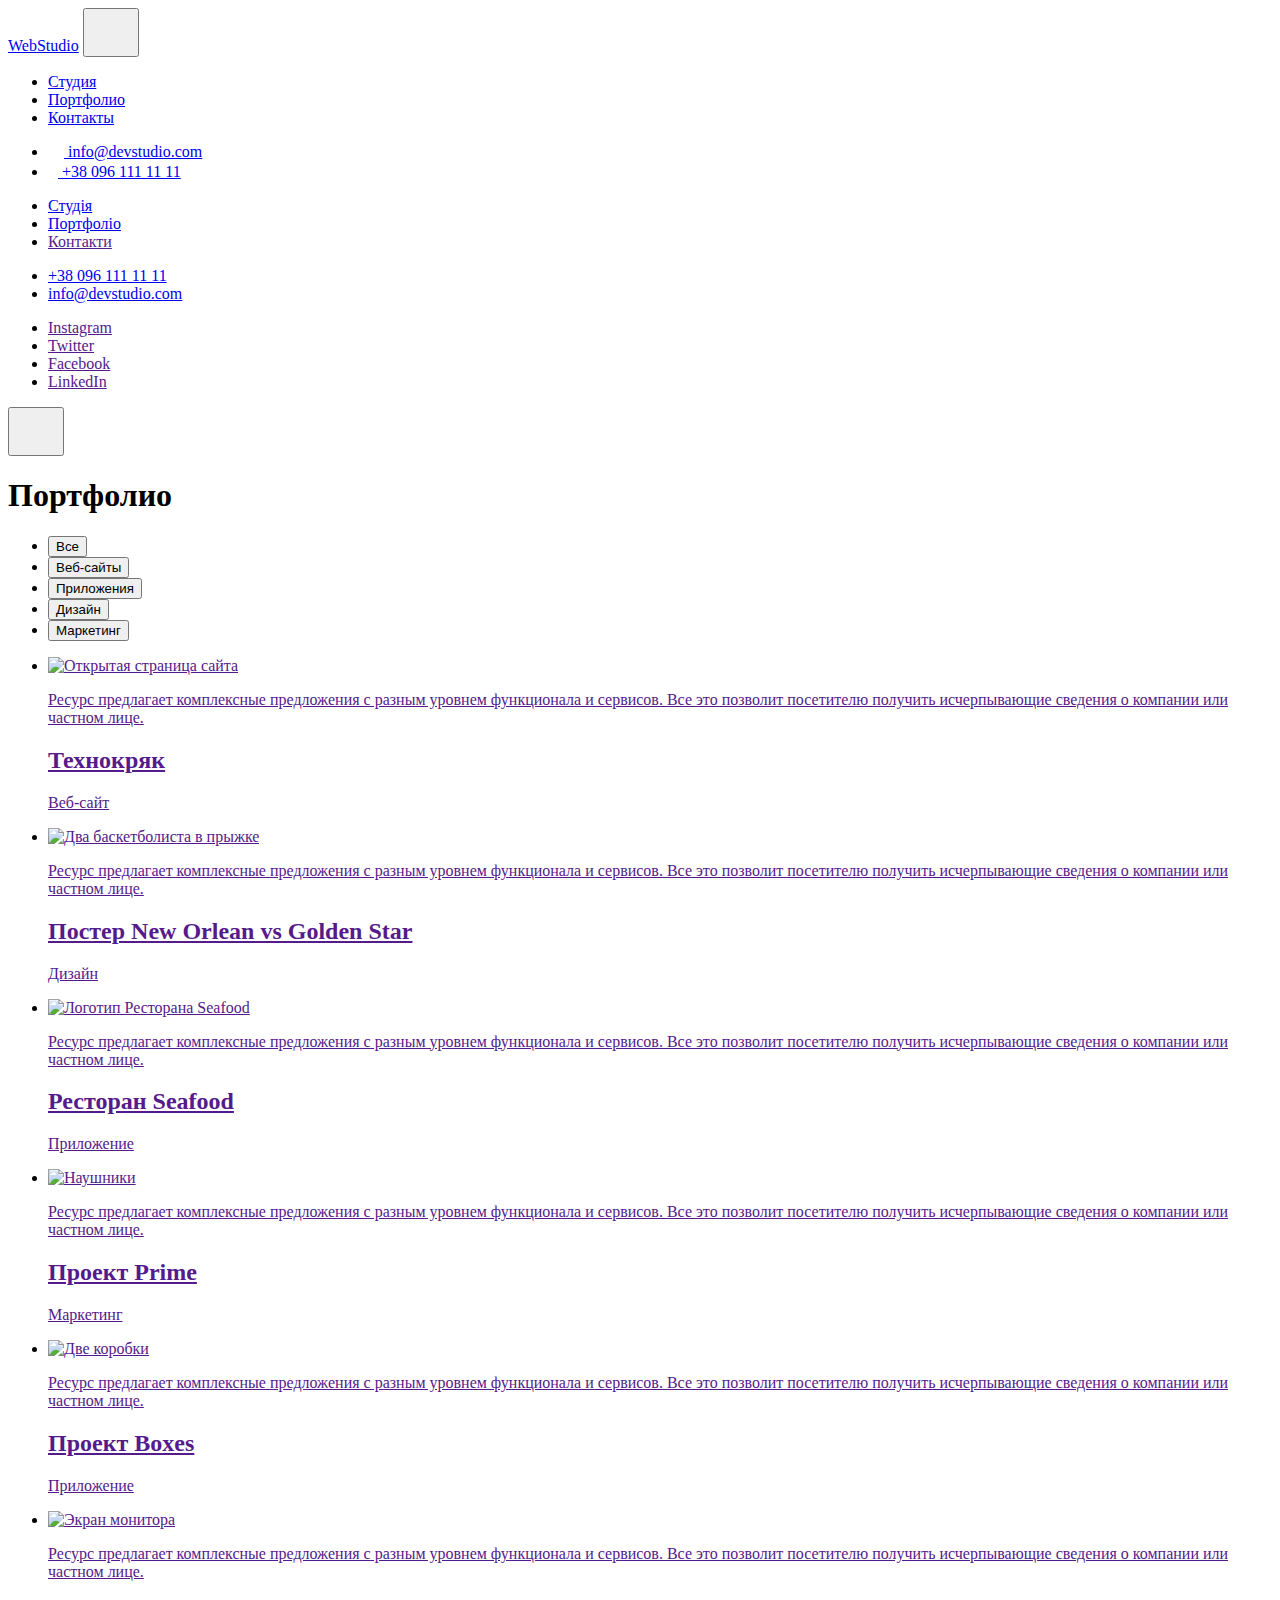
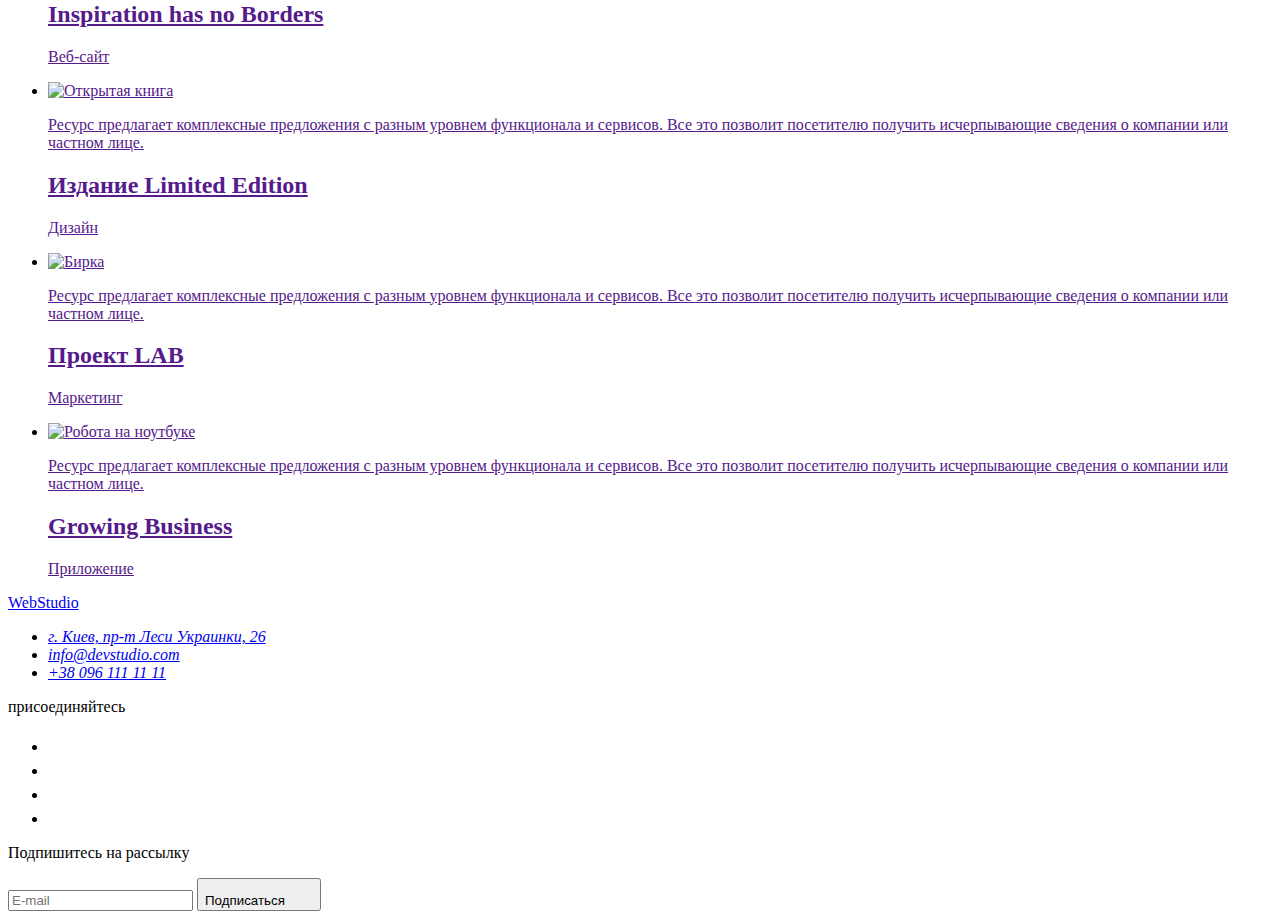
==== portfolio.html @ 3830f643 "31,07" ====
<!DOCTYPE html>
<html lang="ru">
  <head>
    <meta charset="UTF-8" />
    <meta http-equiv="X-UA-Compatible" content="IE=edge" />
    <meta name="viewport" content="width=device-width, initial-scale=1.0" />
    <title>Портфолио</title>
    <link rel="preconnect" href="https://fonts.googleapis.com" />
    <link rel="preconnect" href="https://fonts.gstatic.com" crossorigin />
    <link
      href="https://fonts.googleapis.com/css2?family=Raleway:wght@700&family=Roboto:wght@400;500;700;900&display=swap"
      rel="stylesheet"
    />
    <link
      rel="stylesheet"
      href="https://cdnjs.cloudflare.com/ajax/libs/modern-normalize/1.1.0/modern-normalize.min.css"
      integrity="sha512-wpPYUAdjBVSE4KJnH1VR1HeZfpl1ub8YT/NKx4PuQ5NmX2tKuGu6U/JRp5y+Y8XG2tV+wKQpNHVUX03MfMFn9Q=="
      crossorigin="anonymous"
      referrerpolicy="no-referrer"
    />
    <link rel="stylesheet" href="./css/styles.css" />
    <link rel="stylesheet" href="./css/main.min.css" />
  </head>
  <body>
    <header class="header">
      <div class="container header__container">
        <a class="logo" href="./index.html"
          >Web<span class="logo__dark">Studio</span></a
        >

        <button
          class="menu-toggle js-open-menu"
          aria-expanded="false"
          aria-controls="mobile-menu"
        >
          <svg class="menu__header" width="40" height="40">
            <use href="./images/sprite.svg#menu_header"></use>
          </svg>
        </button>
        <nav class="nav menu">
          <ul class="nav__list">
            <li class="nav__item">
              <a href="./index.html" class="nav__link">Студия</a>
            </li>
            <li class="nav__item">
              <a href="./portfolio.html" class="nav__link nav__link--current"
                >Портфолио</a
              >
            </li>
            <li class="nav__item">
              <a href="#" class="nav__link">Контакты</a>
            </li>
          </ul>
        </nav>

        <ul class="contacts">
          <li class="contacts__item">
            <a href="mailto:info@devstudio.com" class="contacts__link">
              <svg class="contacts__icon" width="16" height="12">
                <use href="./images/sprite.svg#envelope"></use>
              </svg>
              info@devstudio.com</a
            >
          </li>
          <li class="contacts__item">
            <a href="tel:380961111111" class="contacts__link">
              <svg class="contacts__icon" width="10" height="16">
                <use href="./images/sprite.svg#smartphone"></use>
              </svg>
              +38 096 111 11 11</a
            >
          </li>
        </ul>
      </div>
      <div class="menu-container js-menu-container" id="mobile-menu">
        <ul class="mobile-menu">
          <li class="mobile-menu__item">
            <a href="./index.html" class="mobile-menu__link">Студія</a>
          </li>
          <li class="mobile-menu__item">
            <a
              href="./portfolio.html"
              class="mobile-menu__link mobile-menu__link--current"
              >Портфоліо</a
            >
          </li>
          <li class="mobile-menu__item">
            <a href="" class="mobile-menu__link">Контакти</a>
          </li>
        </ul>

        <ul class="menu-contact">
          <li class="menu-contact__item">
            <a href="tel:+380961111111" class="menu-contact__tel">
              +38 096 111 11 11</a
            >
          </li>
          <li class="menu-contact__item" lang="en">
            <a href="mailto:info@devstudio.com" class="menu-contact__mail">
              info@devstudio.com</a
            >
          </li>
        </ul>
        <ul class="menu-social">
          <li class="menu-social__item">
            <a href="" class="menu-social__link">Instagram</a>
          </li>
          <li class="menu-social__item">
            <a href="" class="menu-social__link">Twitter</a>
          </li>

          <li class="menu-social__item">
            <a href="" class="menu-social__link">Facebook</a>
          </li>

          <li class="menu-social__item">
            <a href="" class="menu-social__link">LinkedIn</a>
          </li>
        </ul>
        <button class="menu-toggle js-close-menu">
          <svg class="close_header" width="40" height="40">
            <use href="./images/sprite.svg#close_header"></use>
          </svg>
        </button>
      </div>
    </header>

    <main>
      <section class="section">
        <div class="container">
          <h1 class="visually-hidden">Портфолио</h1>
          <ul class="filter list">
            <li class="filter__item">
              <button class="btn btn--all" type="button">Все</button>
            </li>
            <li class="filter__item">
              <button class="btn btn--filter" type="button">Веб-сайты</button>
            </li>
            <li class="filter__item">
              <button class="btn btn--filter" type="button">Приложения</button>
            </li>
            <li class="filter__item">
              <button class="btn btn--filter" type="button">Дизайн</button>
            </li>
            <li class="filter__item">
              <button class="btn btn--filter" type="button">Маркетинг</button>
            </li>
          </ul>

          <ul class="project list">
            <li class="project__item">
              <a class="project__link" href="">
                <div class="overlay">
                  <picture>
                    <source
                      media="(min-width: 1200px)"
                      srcset="
                        ./images/project/project1_ld.jpg    1x,
                        ./images/project/project1_ld@2x.jpg 2x
                      "
                      type="image/jpg"
                    />

                    <source
                      media="(min-width: 768px)"
                      srcset="
                        ./images/project/project1_md.jpg    1x,
                        ./images/project/project1_md@2x.jpg 2x
                      "
                      type="image/jpg"
                    />

                    <source
                      media="(max-width: 767px)"
                      srcset="
                        ./images/project/project1_sm.jpg    1x,
                        ./images/project/project1_sm@2x.jpg 2x
                      "
                      type="image/jpg"
                    />

                    <img
                      class="project__img"
                      src="./images/project/project1_sm.jpg"
                      alt="Открытая страница сайта"
                      width="450"
                      height="294"
                      loading="lazy"
                    />
                  </picture>

                  <p class="overlay__content">
                    Ресурс предлагает комплексные предложения с разным уровнем
                    функционала и сервисов. Все это позволит посетителю получить
                    исчерпывающие сведения о компании или частном лице.
                  </p>
                </div>
                <div class="project-blok">
                  <h2 class="project__title">Технокряк</h2>
                  <p class="project__text">Веб-сайт</p>
                </div>
              </a>
            </li>
            <li class="project__item">
              <a class="project__link link" href="">
                <div class="overlay">
                  <picture>
                    <source
                      media="(min-width: 1200px)"
                      srcset="
                        ./images/project/project2_ld.jpg    1x,
                        ./images/project/project2_ld@2x.jpg 2x
                      "
                      type="image/jpg"
                    />

                    <source
                      media="(min-width: 768px)"
                      srcset="
                        ./images/project/project2_md.jpg    1x,
                        ./images/project/project2_md@2x.jpg 2x
                      "
                      type="image/jpg"
                    />

                    <source
                      media="(max-width: 767px)"
                      srcset="
                        ./images/project/project2_sm.jpg    1x,
                        ./images/project/project2_sm@2x.jpg 2x
                      "
                      type="image/jpg"
                    />

                    <img
                      class="project__img"
                      src="./images/project/project2_sm.jpg"
                      alt="Два баскетболиста в прыжке"
                      width="450"
                      height="294"
                      loading="lazy"
                    />
                  </picture>

                  <p class="overlay__content">
                    Ресурс предлагает комплексные предложения с разным уровнем
                    функционала и сервисов. Все это позволит посетителю получить
                    исчерпывающие сведения о компании или частном лице.
                  </p>
                </div>
                <div class="project-blok">
                  <h2 class="project__title">
                    Постер New Orlean vs Golden Star
                  </h2>
                  <p class="project__text">Дизайн</p>
                </div>
              </a>
            </li>

            <li class="project__item">
              <a class="project__link link" href="">
                <div class="overlay">
                  <picture>
                    <source
                      media="(min-width: 1200px)"
                      srcset="
                        ./images/project/project3_ld.jpg    1x,
                        ./images/project/project3_ld@2x.jpg 2x
                      "
                      type="image/jpg"
                    />

                    <source
                      media="(min-width: 768px)"
                      srcset="
                        ./images/project/project3_md.jpg    1x,
                        ./images/project/project3_md@2x.jpg 2x
                      "
                      type="image/jpg"
                    />

                    <source
                      media="(max-width: 767px)"
                      srcset="
                        ./images/project/project3_sm.jpg    1x,
                        ./images/project/project3_sm@2x.jpg 2x
                      "
                      type="image/jpg"
                    />

                    <img
                      class="project__img"
                      src="./images/project/project3_sm.jpg"
                      alt="Логотип Ресторана Seafood"
                      width="450"
                      height="294"
                      loading="lazy"
                    />
                  </picture>

                  <p class="overlay__content">
                    Ресурс предлагает комплексные предложения с разным уровнем
                    функционала и сервисов. Все это позволит посетителю получить
                    исчерпывающие сведения о компании или частном лице.
                  </p>
                </div>

                <div class="project-blok">
                  <h2 class="project__title">Ресторан Seafood</h2>
                  <p class="project__text">Приложение</p>
                </div>
              </a>
            </li>
            <li class="project__item">
              <a class="project__link link" href="">
                <div class="overlay">
                  <picture>
                    <source
                      media="(min-width: 1200px)"
                      srcset="
                        ./images/project/project4_ld.jpg    1x,
                        ./images/project/project4_ld@2x.jpg 2x
                      "
                      type="image/jpg"
                    />

                    <source
                      media="(min-width: 768px)"
                      srcset="
                        ./images/project/project4_md.jpg    1x,
                        ./images/project/project4_md@2x.jpg 2x
                      "
                      type="image/jpg"
                    />

                    <source
                      media="(max-width: 767px)"
                      srcset="
                        ./images/project/project4_sm.jpg    1x,
                        ./images/project/project4_sm@2x.jpg 2x
                      "
                      type="image/jpg"
                    />

                    <img
                      class="project__img"
                      src="./images/project/project4_sm.jpg"
                      alt="Наушники"
                      width="450"
                      height="294"
                      loading="lazy"
                    />
                  </picture>

                  <p class="overlay__content">
                    Ресурс предлагает комплексные предложения с разным уровнем
                    функционала и сервисов. Все это позволит посетителю получить
                    исчерпывающие сведения о компании или частном лице.
                  </p>
                </div>

                <div class="project-blok">
                  <h2 class="project__title">Проект Prime</h2>
                  <p class="project__text">Маркетинг</p>
                </div>
              </a>
            </li>
            <li class="project__item">
              <a class="project__link link" href="">
                <div class="overlay">
                  <picture>
                    <source
                      media="(min-width: 1200px)"
                      srcset="
                        ./images/project/project5_ld.jpg    1x,
                        ./images/project/project5_ld@2x.jpg 2x
                      "
                      type="image/jpg"
                    />

                    <source
                      media="(min-width: 768px)"
                      srcset="
                        ./images/project/project5_md.jpg    1x,
                        ./images/project/project5_md@2x.jpg 2x
                      "
                      type="image/jpg"
                    />

                    <source
                      media="(max-width: 767px)"
                      srcset="
                        ./images/project/project5_sm.jpg    1x,
                        ./images/project/project5_sm@2x.jpg 2x
                      "
                      type="image/jpg"
                    />

                    <img
                      class="project__img"
                      src="./images/project/project5_sm.jpg"
                      alt="Две коробки"
                      width="450"
                      height="294"
                      loading="lazy"
                    />
                  </picture>

                  <p class="overlay__content">
                    Ресурс предлагает комплексные предложения с разным уровнем
                    функционала и сервисов. Все это позволит посетителю получить
                    исчерпывающие сведения о компании или частном лице.
                  </p>
                </div>

                <div class="project-blok">
                  <h2 class="project__title">Проект Boxes</h2>
                  <p class="project__text">Приложение</p>
                </div>
              </a>
            </li>
            <li class="project__item">
              <a class="project__link link" href="">
                <div class="overlay">
                  <picture>
                    <source
                      media="(min-width: 1200px)"
                      srcset="
                        ./images/project/project6_ld.jpg    1x,
                        ./images/project/project6_ld@2x.jpg 2x
                      "
                      type="image/jpg"
                    />

                    <source
                      media="(min-width: 768px)"
                      srcset="
                        ./images/project/project6_md.jpg    1x,
                        ./images/project/project6_md@2x.jpg 2x
                      "
                      type="image/jpg"
                    />

                    <source
                      media="(max-width: 767px)"
                      srcset="
                        ./images/project/project6_sm.jpg    1x,
                        ./images/project/project6_sm@2x.jpg 2x
                      "
                      type="image/jpg"
                    />

                    <img
                      class="project__img"
                      src="./images/project/project6_sm.jpg"
                      alt="Экран монитора"
                      width="450"
                      height="294"
                      loading="lazy"
                    />
                  </picture>

                  <p class="overlay__content">
                    Ресурс предлагает комплексные предложения с разным уровнем
                    функционала и сервисов. Все это позволит посетителю получить
                    исчерпывающие сведения о компании или частном лице.
                  </p>
                </div>

                <div class="project-blok">
                  <h2 class="project__title">Inspiration has no Borders</h2>
                  <p class="project__text">Веб-сайт</p>
                </div>
              </a>
            </li>
            <li class="project__item">
              <a class="project__link link" href="">
                <div class="overlay">
                  <picture>
                    <source
                      media="(min-width: 1200px)"
                      srcset="
                        ./images/project/project7_ld.jpg    1x,
                        ./images/project/project7_ld@2x.jpg 2x
                      "
                      type="image/jpg"
                    />

                    <source
                      media="(min-width: 768px)"
                      srcset="
                        ./images/project/project7_md.jpg    1x,
                        ./images/project/project7_md@2x.jpg 2x
                      "
                      type="image/jpg"
                    />

                    <source
                      media="(max-width: 767px)"
                      srcset="
                        ./images/project/project7_sm.jpg    1x,
                        ./images/project/project7_sm@2x.jpg 2x
                      "
                      type="image/jpg"
                    />

                    <img
                      class="project__img"
                      src="./images/project/project7_sm.jpg"
                      alt="Открытая книга"
                      width="450"
                      height="294"
                      loading="lazy"
                    />
                  </picture>

                  <p class="overlay__content">
                    Ресурс предлагает комплексные предложения с разным уровнем
                    функционала и сервисов. Все это позволит посетителю получить
                    исчерпывающие сведения о компании или частном лице.
                  </p>
                </div>

                <div class="project-blok">
                  <h2 class="project__title">Издание Limited Edition</h2>
                  <p class="project__text">Дизайн</p>
                </div>
              </a>
            </li>
            <li class="project__item">
              <a class="project__link link" href="">
                <div class="overlay">
                  <picture>
                    <source
                      media="(min-width: 1200px)"
                      srcset="
                        ./images/project/project8_ld.jpg    1x,
                        ./images/project/project8_ld@2x.jpg 2x
                      "
                      type="image/jpg"
                    />

                    <source
                      media="(min-width: 768px)"
                      srcset="
                        ./images/project/project8_md.jpg    1x,
                        ./images/project/project8_md@2x.jpg 2x
                      "
                      type="image/jpg"
                    />

                    <source
                      media="(max-width: 767px)"
                      srcset="
                        ./images/project/project8sm.jpg     1x,
                        ./images/project/project8_sm@2x.jpg 2x
                      "
                      type="image/jpg"
                    />

                    <img
                      class="project__img"
                      src="./images/project/project8_sm.jpg"
                      alt="Бирка"
                      width="450"
                      height="294"
                      loading="lazy"
                    />
                  </picture>

                  <p class="overlay__content">
                    Ресурс предлагает комплексные предложения с разным уровнем
                    функционала и сервисов. Все это позволит посетителю получить
                    исчерпывающие сведения о компании или частном лице.
                  </p>
                </div>

                <div class="project-blok">
                  <h2 class="project__title">Проект LAB</h2>
                  <p class="project__text">Маркетинг</p>
                </div>
              </a>
            </li>
            <li class="project__item">
              <a class="project__link link" href="">
                <div class="overlay">
                  <picture>
                    <source
                      media="(min-width: 1200px)"
                      srcset="
                        ./images/project/project9_ld.jpg    1x,
                        ./images/project/project9_ld@2x.jpg 2x
                      "
                      type="image/jpg"
                    />

                    <source
                      media="(min-width: 768px)"
                      srcset="
                        ./images/project/project9_md.jpg    1x,
                        ./images/project/project9_md@2x.jpg 2x
                      "
                      type="image/jpg"
                    />

                    <source
                      media="(max-width: 767px)"
                      srcset="
                        ./images/project/project9_sm.jpg    1x,
                        ./images/project/project9_sm@2x.jpg 2x
                      "
                      type="image/jpg"
                    />

                    <img
                      class="project__img"
                      src="./images/project/project9_sm.jpg"
                      alt="Робота на ноутбуке"
                      width="450"
                      height="294"
                      loading="lazy"
                    />
                  </picture>

                  <p class="overlay__content">
                    Ресурс предлагает комплексные предложения с разным уровнем
                    функционала и сервисов. Все это позволит посетителю получить
                    исчерпывающие сведения о компании или частном лице.
                  </p>
                </div>
                <div class="project-blok">
                  <h2 class="project__title">Growing Business</h2>
                  <p class="project__text">Приложение</p>
                </div>
              </a>
            </li>
          </ul>
        </div>
      </section>
    </main>
    <footer class="bg-footer">
      <div class="container bg-group">
        <div class="footer">
          <a class="logo" href="./index.html"
            >Web<span class="logo__white">Studio</span></a
          >
          <address class="footer__adress">
            <ul class="address-list">
              <li class="item footer__item">
                <a
                  href="https://bit.ly/3pXMvUd"
                  target="_blank"
                  rel="noopener noreferrer"
                  class="address logo__white"
                  >г. Киев, пр-т Леси Украинки, 26</a
                >
              </li>
              <li class="item footer__item">
                <a href="mailto:info@devstudio.com" class="address white link"
                  >info@devstudio.com</a
                >
              </li>
              <li class="item footer__item">
                <a href="tel:380961111111" class="address white"
                  >+38 096 111 11 11</a
                >
              </li>
            </ul>
          </address>
        </div>

        <div class="join-group">
          <p class="join-group__text">присоединяйтесь</p>
          <ul class="join-group__list">
            <li class="join-group__item">
              <a
                class="join-group__link"
                href=""
                target="_blank"
                rel="noopener noreferrer"
                aria-label="иконка Instagram"
              >
                <svg class="join-group__icom" width="20" height="20">
                  <use href="./images/sprite.svg#instagram"></use>
                </svg>
              </a>
            </li>
            <li class="join-group__item">
              <a
                class="join-group__link"
                href=""
                target="_blank"
                rel="noopener noreferrer"
                aria-label="иконка Twitter"
              >
                <svg class="join-group__icom" width="20" height="20">
                  <use href="./images/sprite.svg#twitter"></use>
                </svg>
              </a>
            </li>
            <li class="join-group__item">
              <a
                class="join-group__link"
                href=""
                target="_blank"
                rel="noopener noreferrer"
                aria-label="иконка Facebook"
              >
                <svg class="join-group__icom" width="20" height="20">
                  <use href="./images/sprite.svg#facebook"></use>
                </svg>
              </a>
            </li>
            <li class="join-group__item">
              <a
                class="join-group__link"
                href=""
                target="_blank"
                rel="noopener noreferrer"
                aria-label="иконка Linkedin"
              >
                <svg class="join-group__icom" width="20" height="20">
                  <use href="./images/sprite.svg#linkedin"></use>
                </svg>
              </a>
            </li>
          </ul>
        </div>
        <div class="send">
          <p class="send-text">Подпишитесь на рассылку</p>
          <form class="form-send">
            <label>
              <input
                class="input-sent"
                type="email"
                name="email"
                placeholder="E-mail"
              />
            </label>

            <button class="button-send" type="submit">
              Подписаться
              <svg class="icon-send" width="24" height="24">
                <use href="./images/sprite.svg#icon-send"></use>
              </svg>
            </button>
          </form>
        </div>
      </div>
    </footer>

    <script
      defer
      src="https://cdnjs.cloudflare.com/ajax/libs/body-scroll-lock/3.1.5/bodyScrollLock.min.js"
      integrity="sha512-HowizSDbQl7UPEAsPnvJHlQsnBmU2YMrv7KkTBulTLEGz9chfBoWYyZJL+MUO6p/yBuuMO/8jI7O29YRZ2uBlA=="
      crossorigin="anonymous"
    ></script>
    <script defer src="js/mobile-menu.js"></script>
  </body>
</html>
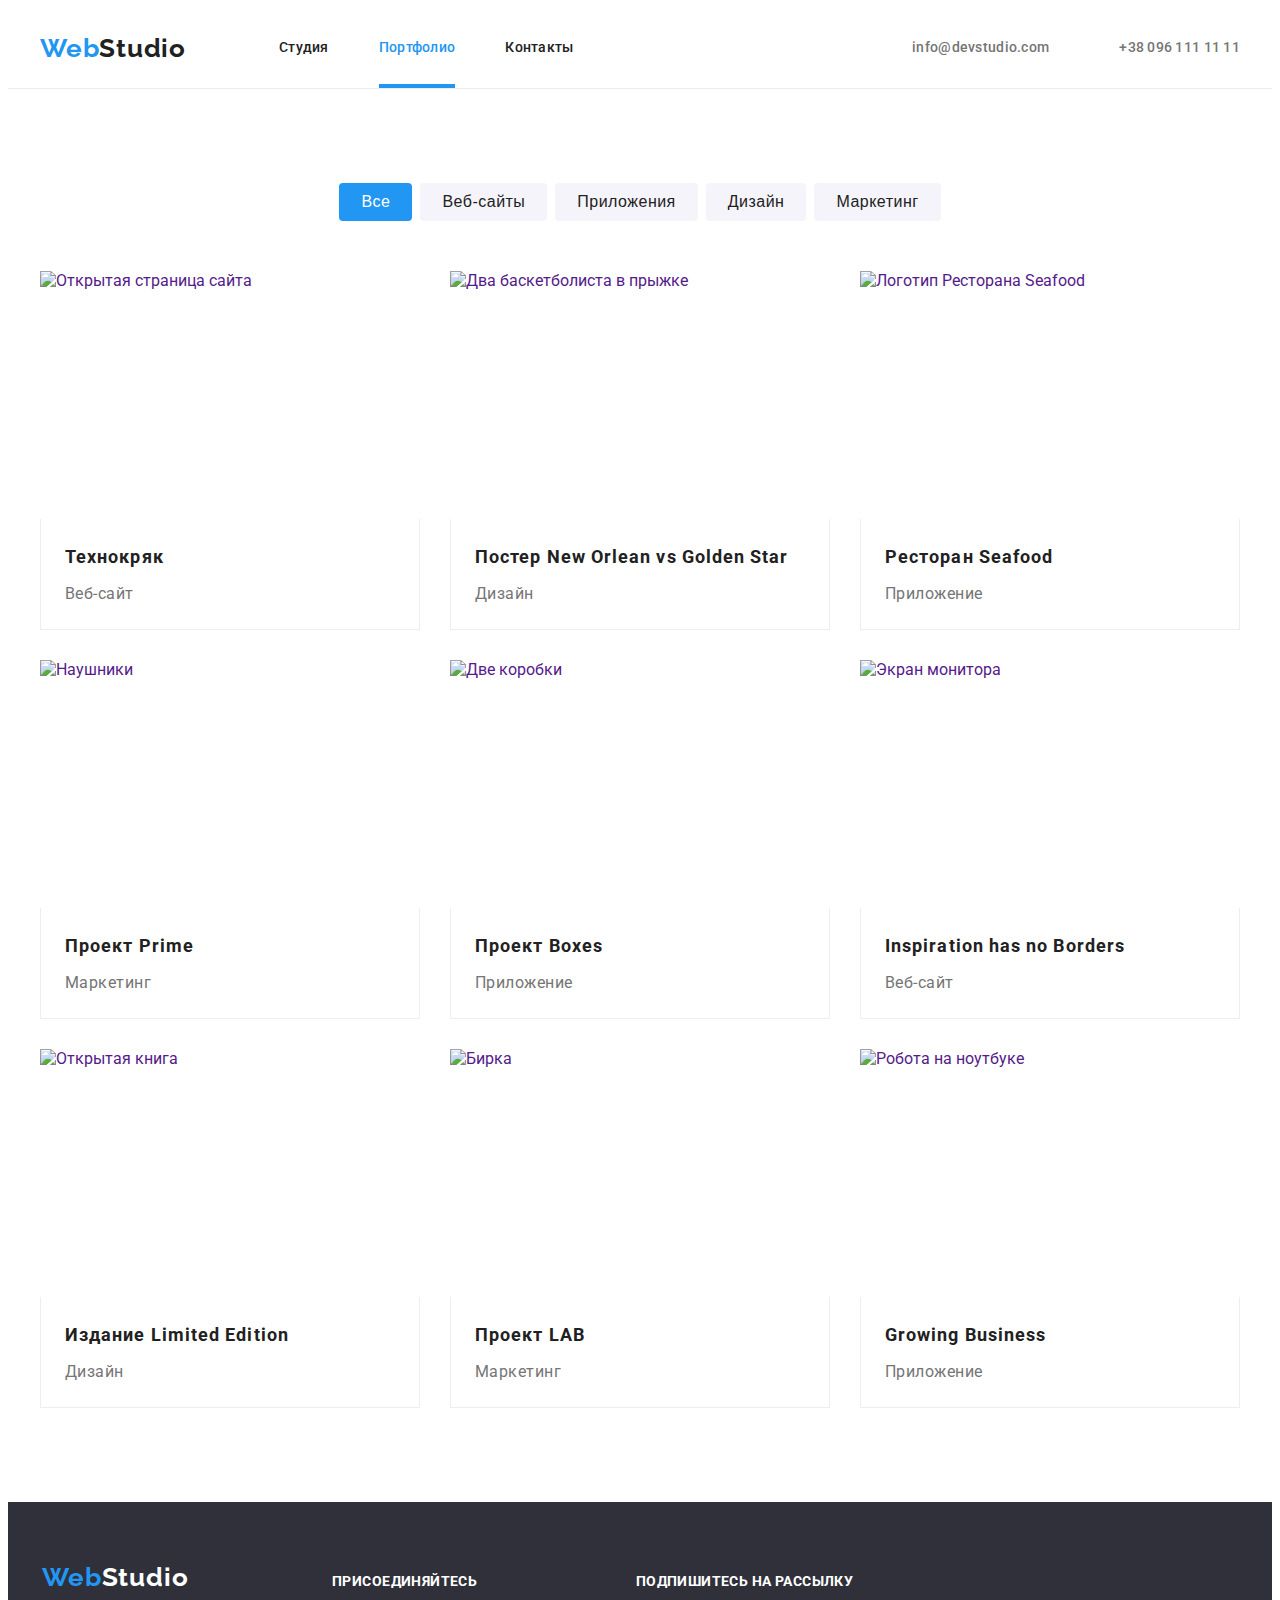
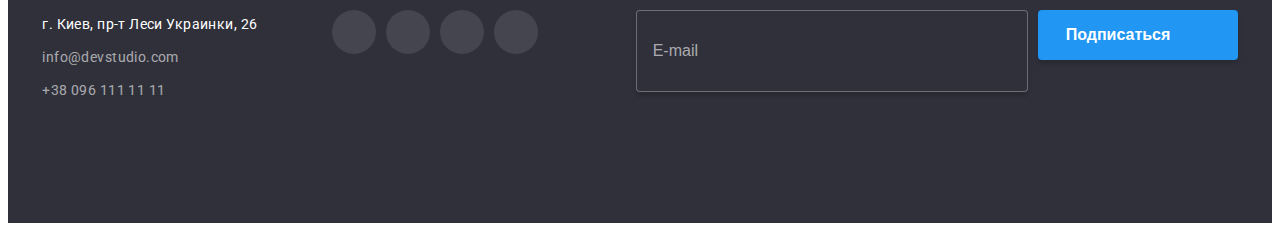
==== commit 91e35908: "03.08.4" ====
--- a/portfolio.html
+++ b/portfolio.html
@@ -18,7 +18,6 @@
       crossorigin="anonymous"
       referrerpolicy="no-referrer"
     />
-    <link rel="stylesheet" href="./css/styles.css" />
     <link rel="stylesheet" href="./css/main.min.css" />
   </head>
   <body>
--- a/css/main.min.css
+++ b/css/main.min.css
@@ -0,0 +1,2 @@
+:root{--title-text-color: #212121;--primary-text-color: #757575;--accent-color: #2196F3;--primary-white-color: #FFFFFF;--timing-function: cubic-bezier(0.4, 0, 0.2, 1);--duration: 250ms}.visually-hidden{position:absolute;width:1px;height:1px;margin:-1px;border:0;padding:0;white-space:nowrap;-webkit-clip-path:inset(100%);clip-path:inset(100%);clip:rect(0 0 0 0);overflow:hidden}body{font-family:Roboto;color:var(--title-text-color)}.section{padding-top:60px;padding-bottom:60px}@media screen and (min-width: 1200px){.section{padding-top:94px;padding-bottom:94px}}.logo{font-family:"Raleway";font-weight:700;font-size:24px;line-height:1.17;letter-spacing:0.03em;color:var(--accent-color)}@media screen and (min-width: 1200px){.logo{font-size:26px;line-height:1.19;letter-spacing:0.03em}}.logo__dark{color:var(--title-text-color)}.logo__white{color:var(--primary-white-color)}.logo:hover,.logo:focus,.logo__dark:focus,.logo__dark:hover,.logo__white:hover,.logo__white:focus{color:var(--accent-color)}.nav__item .nav__link--current{color:var(--accent-color)}.nav__link.nav__link--current::after{position:absolute;bottom:0;left:0;content:"";display:block;width:100%;height:4px;background-color:var(--accent-color)}.nav__list{display:-webkit-box;display:-ms-flexbox;display:flex;-webkit-box-align:center;-ms-flex-align:center;align-items:center}.address:hover,.address:focus{color:var(--accent-color)}.section__title{font-size:28px;line-height:1.17;font-weight:700;letter-spacing:0.03em;text-align:center;color:var(--title-text-color);margin-bottom:30px}@media screen and (min-width: 1200px){.section__title{font-size:36px;line-height:1.16;margin-bottom:50px}}h1,h2,h3,p{margin:0}img{display:block}a{text-decoration:none;-webkit-transition-property:color;transition-property:color;-webkit-transition-duration:var(--duration);transition-duration:var(--duration);-webkit-transition-timing-function:var(--timing-function);transition-timing-function:var(--timing-function)}ul{list-style:none;padding:0;margin:0}.container{padding-left:15px;padding-right:15px;margin-left:auto;margin-right:auto}@media screen and (min-width: 480px){.container{width:480px}}@media screen and (min-width: 768px){.container{width:768px}}@media screen and (min-width: 1200px){.container{width:1200px}}.btn-hero{font-weight:700;font-size:16px;line-height:1.87;display:-webkit-box;display:-ms-flexbox;display:flex;-webkit-box-align:center;-ms-flex-align:center;align-items:center;text-align:center;letter-spacing:0.06em;-webkit-box-shadow:0px 4px 4px rgba(0,0,0,0.15);box-shadow:0px 4px 4px rgba(0,0,0,0.15);border-radius:4px;border:transparent;font-family:inherit;color:currentColor;background-color:var(--accent-color);cursor:pointer;color:var(--primary-white-color);padding:10px 32px;min-width:200px;min-height:50px;margin-left:auto;margin-right:auto;-webkit-transition-property:background-color;transition-property:background-color;-webkit-transition-duration:var(--duration);transition-duration:var(--duration);-webkit-transition-timing-function:var(--timing-function);transition-timing-function:var(--timing-function)}.btn-hero:hover,.btn-hero:focus{background:#188CE8}.filter{display:-webkit-box;display:-ms-flexbox;display:flex;-ms-flex-wrap:wrap;flex-wrap:wrap;-webkit-box-align:center;-ms-flex-align:center;align-items:center;-webkit-box-pack:start;-ms-flex-pack:start;justify-content:flex-start;margin-bottom:40px}@media screen and (min-width: 768px){.filter{-webkit-box-pack:center;-ms-flex-pack:center;justify-content:center;margin-bottom:36px}}@media screen and (min-width: 1200px){.filter{margin-bottom:50px}}.btn--all,.btn--filter{font-size:16px;font-weight:500;line-height:1.62;letter-spacing:0.03em;border-radius:4px;border:transparent;padding:6px 22px}.filter__item{margin-right:8px;margin-bottom:15px}.filter__item:last-child{margin-right:0}@media screen and (min-width: 768px){.filter__item{margin-bottom:0}}.btn--all{background-color:var(--accent-color);color:var(--primary-white-color);cursor:pointer}.btn--filter{background-color:#F5F4FA;color:var(--title-text-color);cursor:pointer;-webkit-transition-property:background-color color box-shadow;transition-property:background-color color box-shadow;-webkit-transition-duration:var(--duration);transition-duration:var(--duration);-webkit-transition-timing-function:var(--timing-function);transition-timing-function:var(--timing-function)}.btn--filter:hover,.btn--filter:focus{background-color:#188ce8;color:var(--primary-white-color);-webkit-box-shadow:0px 3px 1px rgba(0,0,0,0.1),0px 1px 2px rgba(0,0,0,0.08),0px 2px 2px rgba(0,0,0,0.12);box-shadow:0px 3px 1px rgba(0,0,0,0.1),0px 1px 2px rgba(0,0,0,0.08),0px 2px 2px rgba(0,0,0,0.12)}.socials{display:-webkit-box;display:-ms-flexbox;display:flex;-webkit-box-align:center;-ms-flex-align:center;align-items:center;-webkit-box-pack:center;-ms-flex-pack:center;justify-content:center}.socials__item{margin-right:10px}.socials__item:last-child{margin-right:0}.socials__link{display:-webkit-box;display:-ms-flexbox;display:flex;-webkit-box-align:center;-ms-flex-align:center;align-items:center;-webkit-box-pack:center;-ms-flex-pack:center;justify-content:center;width:44px;height:44px;background-color:var(--primary-white-color);border-radius:50%;-webkit-transition-property:background-color;transition-property:background-color;-webkit-transition-duration:var(--duration);transition-duration:var(--duration);-webkit-transition-timing-function:var(--timing-function);transition-timing-function:var(--timing-function)}.socials__link:hover,.socials__link:focus{background-color:var(--accent-color)}.socials__icon{fill:#AFB1B8;-webkit-transition-property:fill;transition-property:fill;-webkit-transition-duration:var(--duration);transition-duration:var(--duration);-webkit-transition-timing-function:var(--timing-function);transition-timing-function:var(--timing-function)}.socials__link:hover .socials__icon,.socials__link:focus .socials__icon{fill:var(--primary-white-color)}@media screen and (min-width: 1200px){.join-group{margin-left:70px}}.join-group__text{font-weight:700;font-size:14px;line-height:1.14;letter-spacing:0.03em;text-transform:uppercase;color:var(--primary-white-color);text-align:center;margin-bottom:20px}@media screen and (min-width: 768px){.join-group__text{text-align:start}}.join-group__list{display:-webkit-box;display:-ms-flexbox;display:flex;-webkit-box-align:center;-ms-flex-align:center;align-items:center;-webkit-box-pack:center;-ms-flex-pack:center;justify-content:center}.join-group__item{margin-right:10px}.join-group__item:last-child{margin-right:0}.join-group__link{display:-webkit-box;display:-ms-flexbox;display:flex;-webkit-box-align:center;-ms-flex-align:center;align-items:center;-webkit-box-pack:center;-ms-flex-pack:center;justify-content:center;width:44px;height:44px;background-color:rgba(255,255,255,0.1);border-radius:50%;-webkit-transition-property:background-color;transition-property:background-color;-webkit-transition-duration:var(--duration);transition-duration:var(--duration);-webkit-transition-timing-function:var(--timing-function);transition-timing-function:var(--timing-function)}.join-group__link:hover,.join-group__link:focus{background-color:var(--accent-color)}.join-group__icom{fill:var(--primary-white-color)}.join-group__link:hover .social-icom,.join-group__link:focus .social-icom{fill:var(--primary-white-color)}.menu{display:-webkit-box;display:-ms-flexbox;display:flex;padding:0;margin:0;list-style:none}@media (max-width: 767px){.menu{display:none}}.menu .link{padding:10px;color:inherit;text-decoration:none}.menu .link:hover,.menu .link:focus{text-decoration:underline}.menu-toggle{min-height:40px;min-width:40px;display:-webkit-box;display:-ms-flexbox;display:flex;-webkit-box-align:center;-ms-flex-align:center;align-items:center;-webkit-box-pack:center;-ms-flex-pack:center;justify-content:center;margin:0;padding:0;background-color:transparent;cursor:pointer;border:none;outline:none}@media (min-width: 768px){.menu-toggle{display:none}}.menu__header{fill:var(--title-text-color)}.menu__header:hover,.menu__header:focus{fill:var(--accent-color)}.menu-container{position:fixed;top:0;left:0;width:100vw;height:100vh;padding:32px;background-color:var(--primary-white-color);z-index:1;display:-webkit-box;display:-ms-flexbox;display:flex;-webkit-box-orient:vertical;-webkit-box-direction:normal;-ms-flex-direction:column;flex-direction:column;-webkit-box-pack:justify;-ms-flex-pack:justify;justify-content:space-between;-webkit-transform:translateX(100%);transform:translateX(100%);-webkit-transition:-webkit-transform 250ms ease-in-out;transition:-webkit-transform 250ms ease-in-out;transition:transform 250ms ease-in-out;transition:transform 250ms ease-in-out, -webkit-transform 250ms ease-in-out}.menu-container.is-open{-webkit-transform:translateX(0);transform:translateX(0)}.menu-container .menu-toggle{position:absolute;top:16px;right:16px;color:var(--primary-white-color)}.mobile-menu__item{margin-bottom:32px}.mobile-menu__item:last-child{margin-bottom:0}.mobile-menu__link{font-weight:500;font-size:40px;line-height:1.17;letter-spacing:0.02em;color:var(--title-text-color)}.mobile-menu__link--current{color:var(--accent-color)}.menu__group{display:-webkit-box;display:-ms-flexbox;display:flex;-webkit-box-orient:vertical;-webkit-box-direction:normal;-ms-flex-direction:column;flex-direction:column}.menu-contact{margin-top:auto;margin-bottom:64px}.menu-contact__item{margin-bottom:32px}.menu-contact__tel{font-weight:500;font-size:29px;line-height:1.17;letter-spacing:0.02em;color:var(--accent-color)}.menu-contact__mail{font-weight:500;font-size:24px;line-height:1.16;letter-spacing:0.02em;color:var(--primary-text-color)}.menu-social{display:-webkit-box;display:-ms-flexbox;display:flex;-ms-flex-wrap:wrap;flex-wrap:wrap}.menu-social__link{font-style:normal;font-weight:500;font-size:18px;line-height:1.22;letter-spacing:0.02em;color:var(--accent-color)}.menu-social__item:not(:last-child)::after{content:'';border-right:1px solid rgba(33,33,33,0.2);margin-right:10px;margin-left:10px}.close_header{fill:var(--title-text-color)}.close_header:hover,.close_header:focus{fill:var(--accent-color)}.backdrop{z-index:1;position:fixed;top:0;left:0;width:100%;height:100%;background-color:rgba(0,0,0,0.2);-webkit-transition:opacity var(--duration) var(--timing-function),visibility var(--duration) var(--timing-function);transition:opacity var(--duration) var(--timing-function),visibility var(--duration) var(--timing-function)}.backdrop.is-hidden{visibility:hidden;opacity:0;pointer-events:none}.modal-wrapper{position:absolute;top:50%;left:50%;-webkit-transform:translate(-50%, -50%);transform:translate(-50%, -50%);width:95%;height:609px;padding:40px;background-color:var(--primary-white-color);border-radius:4px;-webkit-transition:-webkit-transform var(--duration) var(--timing-function);transition:-webkit-transform var(--duration) var(--timing-function);transition:transform var(--duration) var(--timing-function);transition:transform var(--duration) var(--timing-function), -webkit-transform var(--duration) var(--timing-function)}.backdrop.is-hidden .modal-wrapper{-webkit-transform:translate(-50%, -50%) scale(0.4);transform:translate(-50%, -50%) scale(0.4);opacity:0}.backdrop .modal-wrapper{-webkit-transform:translate(-50%, -50%) scale(1);transform:translate(-50%, -50%) scale(1);opacity:1}@media screen and (min-width: 1200px){.modal-wrapper{width:528px;height:581px}}.modal-btn{position:absolute;top:10px;right:10px;display:-webkit-box;display:-ms-flexbox;display:flex;-webkit-box-align:center;-ms-flex-align:center;align-items:center;-webkit-box-pack:center;-ms-flex-pack:center;justify-content:center;width:30px;height:30px;background-color:transparent;border:1px solid rgba(0,0,0,0.1);border-radius:50%;cursor:pointer}.icon-close:hover,.icon-close:focus{fill:#2196F3}.modal-title{display:block;font-weight:700;font-size:20px;line-height:1.5;letter-spacing:0.03em;text-align:center;margin-bottom:12px}@media screen and (min-width: 1200px){.modal-title{line-height:1.15}}.modal-form__group{margin-bottom:10px}.modal-form__label{position:relative}.modal-form__data{display:block;font-weight:400;font-size:12px;line-height:1.16;letter-spacing:0.01em;color:#757575;margin-bottom:4px}.modal-form__input{width:100%;height:40px;padding:11px 30px;border:1px solid rgba(33,33,33,0.2);border-radius:4px;-webkit-transition:border var(--duration) var(--timing-function);transition:border var(--duration) var(--timing-function)}.modal-form__input:hover,.modal-form__input:focus{outline:0;border-color:var(--accent-color);cursor:pointer}.modal-form__icon{position:absolute;bottom:1px;left:10px;fill:var(--title-text-color);-webkit-transition:fill var(--duration) var(--timing-function);transition:fill var(--duration) var(--timing-function)}.modal-form__input:hover ~ .modal-form__icon,.modal-form__input:focus ~ .modal-form__icon{fill:var(--accent-color)}.modal-form-coment{margin-bottom:20px}.coment{display:block;width:100%;height:120px;font-weight:400;font-size:12px;line-height:1.16;letter-spacing:0.01em;color:rgba(117,117,117,0.5);border:1px solid rgba(33,33,33,0.2);border-radius:4px;padding:12px 16px}.coment:hover,.coment:focus{outline:0;border-color:var(--accent-color);cursor:pointer}.coment::-webkit-input-placeholder{font-size:14px;line-height:1.14;letter-spacing:0.01em;color:rgba(117,117,117,0.5)}.coment:-ms-input-placeholder{font-size:14px;line-height:1.14;letter-spacing:0.01em;color:rgba(117,117,117,0.5)}.coment::-ms-input-placeholder{font-size:14px;line-height:1.14;letter-spacing:0.01em;color:rgba(117,117,117,0.5)}.coment::placeholder{font-size:14px;line-height:1.14;letter-spacing:0.01em;color:rgba(117,117,117,0.5)}.coment:not(:placeholder-shown){color:#212121}@media screen and (min-width: 1200px){.coment{font-size:12px;line-height:1.14;letter-spacing:0.01em}}textarea{resize:none}.modal-form-consent{margin-bottom:30px}.consent{display:-webkit-box;display:-ms-flexbox;display:flex;-webkit-box-align:center;-ms-flex-align:center;align-items:center;-webkit-box-pack:center;-ms-flex-pack:center;justify-content:center;font-weight:400;font-size:12px;line-height:1.17;letter-spacing:0.03em;color:var(--primary-text-color);-webkit-transition:background-color var(--duration) var(--timing-function);transition:background-color var(--duration) var(--timing-function)}@media screen and (min-width: 1200px){.consent{font-size:14px;line-height:1.71;letter-spacing:0.01em}}.modal-form__custom-checkbox{width:16px;height:15px;margin-right:10px;display:-webkit-box;display:-ms-flexbox;display:flex;-webkit-box-align:center;-ms-flex-align:center;align-items:center;-webkit-box-pack:center;-ms-flex-pack:center;justify-content:center;border-radius:2px;outline:2px solid var(--title-text-color);outline-offset:-2px;-webkit-transition:background-color var(--duration) var(--timing-function),outline var(--duration) var(--timing-function);transition:background-color var(--duration) var(--timing-function),outline var(--duration) var(--timing-function)}.modal-form__checkbox:checked+.modal-form__custom-checkbox{background-color:var(--accent-color);outline:2px solid var(--accent-color)}.modal-form__check{fill:var(--primary-white-color);opacity:0;-webkit-transition:opacity var(--duration) var(--timing-function),background-color var(--duration) var(--timing-function);transition:opacity var(--duration) var(--timing-function),background-color var(--duration) var(--timing-function)}.modal-form__checkbox:checked+.modal-form__custom-checkbox .modal-form__check{opacity:1}.modal-form__link{color:var(--accent-color);font-weight:400;font-size:12px;line-height:1.16;letter-spacing:0.03em}@media screen and (min-width: 1200px){.modal-form__link{font-size:14px;line-height:1.71}}.btn-submit{min-width:200px;min-height:50px;margin-right:auto;margin-left:auto;font-weight:700;font-size:16px;line-height:1.87;color:var(--primary-white-color);display:-webkit-box;display:-ms-flexbox;display:flex;-webkit-box-align:center;-ms-flex-align:center;align-items:center;-webkit-box-pack:center;-ms-flex-pack:center;justify-content:center;letter-spacing:0.06em;border:transparent;background:var(--accent-color);-webkit-box-shadow:0px 4px 4px rgba(0,0,0,0.15);box-shadow:0px 4px 4px rgba(0,0,0,0.15);border-radius:4px;-webkit-transition:background-color var(--duration) var(--timing-function);transition:background-color var(--duration) var(--timing-function)}.btn-submit:hover,.btn-submit:focus{background:#188CE8;cursor:pointer}.btn-header_menu{display:-webkit-inline-box;display:-ms-inline-flexbox;display:inline-flex;margin:0;padding:0;border:none;background:transparent;z-index:100;cursor:pointer}.header{border-bottom:1px solid #ECECEC}.header__container{display:-webkit-box;display:-ms-flexbox;display:flex;-webkit-box-align:center;-ms-flex-align:center;align-items:center;-webkit-box-pack:justify;-ms-flex-pack:justify;justify-content:space-between}.header__container{display:-webkit-box;display:-ms-flexbox;display:flex;-webkit-box-align:center;-ms-flex-align:center;align-items:center;-webkit-box-pack:justify;-ms-flex-pack:justify;justify-content:space-between;padding-top:16px}@media screen and (min-width: 1200px){.header__container{-webkit-box-pack:start;-ms-flex-pack:start;justify-content:flex-start;padding-top:0}}@media screen and (min-width: 1200px){.nav{margin-left:93px}}.nav__item{margin-right:50px}.nav__item:last-child{margin-right:0}.nav__link{position:relative;font-size:14px;font-weight:500;line-height:1.14;letter-spacing:0.02em;color:var(--title-text-color);display:-webkit-box;display:-ms-flexbox;display:flex;-webkit-box-align:center;-ms-flex-align:center;align-items:center;padding-top:32px;padding-bottom:32px}.nav__link:hover,.nav__link:focus{color:var(--accent-color)}@media (max-width: 767px){.contacts{display:none}}@media screen and (min-width: 768px){.contacts{display:-webkit-box;display:-ms-flexbox;display:flex;-webkit-box-align:start;-ms-flex-align:start;align-items:flex-start;-webkit-box-orient:vertical;-webkit-box-direction:normal;-ms-flex-direction:column;flex-direction:column;-webkit-box-pack:center;-ms-flex-pack:center;justify-content:center}}@media screen and (min-width: 1200px){.contacts{-webkit-box-orient:horizontal;-webkit-box-direction:normal;-ms-flex-direction:row;flex-direction:row;-webkit-box-align:center;-ms-flex-align:center;align-items:center;margin-left:auto}}.contacts__item{margin-bottom:10px}.contacts__item:last-child{margin-bottom:0}@media screen and (min-width: 1200px){.contacts__item{margin-right:50px;margin-bottom:0}.contacts__item:last-child{margin-right:0}}.contacts__link{font-weight:500;font-size:14px;line-height:1.14;letter-spacing:0.02em;color:var(--primary-text-color);padding-top:5px;padding-bottom:5px}@media screen and (min-width: 1200px){.contacts__link{display:-webkit-box;display:-ms-flexbox;display:flex;-webkit-box-align:center;-ms-flex-align:center;align-items:center;padding-top:32px;padding-bottom:32px}}.contacts__link:hover,.contacts__link:focus{color:var(--accent-color)}.contacts__icon{margin-right:10px;fill:var(--primary-text-color);-webkit-transition-property:fill;transition-property:fill;-webkit-transition-duration:var(--duration);transition-duration:var(--duration);-webkit-transition-timing-function:var(--timing-function);transition-timing-function:var(--timing-function)}.contacts__link:hover .contacts__icon,.contacts__link:focus .contacts__icon{fill:var(--accent-color)}.hero{padding:118px 0;max-width:1600px;margin-left:auto;margin-right:auto;background-image:-webkit-gradient(linear, left top, left bottom, from(rgba(47,48,58,0.4)), to(rgba(47,48,58,0.4))),url(../images/background/bg-img_sm.jpg);background-image:linear-gradient(rgba(47,48,58,0.4), rgba(47,48,58,0.4)),url(../images/background/bg-img_sm.jpg);background-size:cover;background-position:center;background-repeat:no-repeat}@media (min-device-pixel-ratio: 2), (-webkit-min-device-pixel-ratio: 2), (min-resolution: 192dpi), (min-resolution: 2dppx){.hero{background-image:-webkit-gradient(linear, left top, left bottom, from(rgba(47,48,58,0.4)), to(rgba(47,48,58,0.4))),url(../images/background/bg-img_sm@2x.jpg);background-image:linear-gradient(rgba(47,48,58,0.4), rgba(47,48,58,0.4)),url(../images/background/bg-img_sm@2x.jpg)}}@media screen and (min-width: 768px){.hero{background-image:-webkit-gradient(linear, left top, left bottom, from(rgba(47,48,58,0.4)), to(rgba(47,48,58,0.4))),url(../images/background/bg-img_md.jpg);background-image:linear-gradient(rgba(47,48,58,0.4), rgba(47,48,58,0.4)),url(../images/background/bg-img_md.jpg)}}@media screen and (min-width: 768px) and (min-device-pixel-ratio: 2), screen and (min-width: 768px) and (-webkit-min-device-pixel-ratio: 2), screen and (min-width: 768px) and (min-resolution: 192dpi), screen and (min-width: 768px) and (min-resolution: 2dppx){.hero{background-image:-webkit-gradient(linear, left top, left bottom, from(rgba(47,48,58,0.4)), to(rgba(47,48,58,0.4))),url(../images/background/bg-img_md@2x.jpg);background-image:linear-gradient(rgba(47,48,58,0.4), rgba(47,48,58,0.4)),url(../images/background/bg-img_md@2x.jpg)}}@media screen and (min-width: 1200px){.hero{background-image:-webkit-gradient(linear, left top, left bottom, from(rgba(47,48,58,0.4)), to(rgba(47,48,58,0.4))),url(../images/background/bg-img_ld.jpg);background-image:linear-gradient(rgba(47,48,58,0.4), rgba(47,48,58,0.4)),url(../images/background/bg-img_ld.jpg);padding:200px 0}}@media screen and (min-width: 1200px) and (min-device-pixel-ratio: 2), screen and (min-width: 1200px) and (-webkit-min-device-pixel-ratio: 2), screen and (min-width: 1200px) and (min-resolution: 192dpi), screen and (min-width: 1200px) and (min-resolution: 2dppx){.hero{background-image:-webkit-gradient(linear, left top, left bottom, from(rgba(47,48,58,0.4)), to(rgba(47,48,58,0.4))),url(../images/background/bg-img_ld@2x.jpg);background-image:linear-gradient(rgba(47,48,58,0.4), rgba(47,48,58,0.4)),url(../images/background/bg-img_ld@2x.jpg)}}.hero__title{text-transform:uppercase;font-weight:900;font-size:26px;line-height:1.61;text-align:center;letter-spacing:0.06em;color:var(--primary-white-color);margin-bottom:30px}@media screen and (min-width: 1200px){.hero__title{font-size:44px;line-height:1.36;letter-spacing:0.06em}}@media screen and (min-width: 480px){.feature{display:block}}@media screen and (min-width: 768px){.feature{display:-webkit-box;display:-ms-flexbox;display:flex;-ms-flex-wrap:wrap;flex-wrap:wrap;margin:-15px}}@media screen and (min-width: 1200px){.feature{-ms-flex-wrap:nowrap;flex-wrap:nowrap}}.feature__item{margin-bottom:30px}.feature__item:last-child{margin-bottom:0}@media screen and (min-width: 768px){.feature__item{margin:15px;width:calc((100% - 2 * 30px) / 2)}}.feature__subtitle{text-align:center;font-size:14px;font-weight:700;line-height:1.14;letter-spacing:0.03em;color:var(--title-text-color);text-transform:uppercase;margin-bottom:10px}@media screen and (min-width: 768px){.feature__subtitle{text-align:start}}.feature__description{font-size:14px;line-height:1.71;letter-spacing:0.03em;color:var(--primary-text-color)}.feature__group{height:120px;display:-webkit-box;display:-ms-flexbox;display:flex;-webkit-box-align:center;-ms-flex-align:center;align-items:center;-webkit-box-pack:center;-ms-flex-pack:center;justify-content:center;background:#F5F4FA;border-radius:4px;margin-bottom:30px}@media screen and (min-width: 480px){.feature__group{width:100%}}.section-about{display:none}@media screen and (min-width: 1200px){.section-about{display:-webkit-box;display:-ms-flexbox;display:flex;padding-top:0}}@media screen and (min-width: 1200px){.about{display:-webkit-box;display:-ms-flexbox;display:flex;-webkit-box-align:center;-ms-flex-align:center;align-items:center}}.about__item{position:relative;position:relative;margin-right:30px}.about__item:last-child{margin-right:0}.about__label{position:absolute;bottom:0;height:70px;width:100%;background-color:rgba(47,48,58,0.8);display:-webkit-box;display:-ms-flexbox;display:flex;-webkit-box-align:center;-ms-flex-align:center;align-items:center;-webkit-box-pack:center;-ms-flex-pack:center;justify-content:center}.about__text{font-weight:700;font-size:14px;line-height:1.14;text-align:center;text-transform:uppercase;color:var(--primary-white-color)}.section__team{background-color:#F5F4FA}@media screen and (min-width: 480px){.team{display:block}}@media screen and (min-width: 768px){.team{display:-webkit-box;display:-ms-flexbox;display:flex;-ms-flex-wrap:wrap;flex-wrap:wrap;margin:-15px}}@media screen and (min-width: 1200px){.team{-ms-flex-wrap:nowrap;flex-wrap:nowrap}}.team__item{background-color:var(--primary-white-color)}@media screen and (min-width: 480px){.team__item{margin-bottom:30px}.team__item:last-child{margin-bottom:0}}@media screen and (min-width: 768px){.team__item{display:-webkit-box;display:-ms-flexbox;display:flex;-webkit-box-orient:vertical;-webkit-box-direction:normal;-ms-flex-direction:column;flex-direction:column;margin:15px}.team__item:last-child{margin-bottom:auto}}.team__img{width:100%;height:100%}.team__group{padding-top:30px;padding-bottom:30px;-webkit-box-shadow:0px 1px 3px rgba(0,0,0,0.12),0px 1px 1px rgba(0,0,0,0.14),0px 2px 1px rgba(0,0,0,0.2);box-shadow:0px 1px 3px rgba(0,0,0,0.12),0px 1px 1px rgba(0,0,0,0.14),0px 2px 1px rgba(0,0,0,0.2);border-radius:0px 0px 4px 4px}.team__title{font-size:16px;font-weight:500;line-height:1.18;letter-spacing:0.03em;text-align:center;color:var(--title-text-color);margin-bottom:10px}.team__text{font-size:16px;line-height:1.18;letter-spacing:0.03em;text-align:center;color:var(--primary-text-color);margin-bottom:16px}.clients{display:-webkit-box;display:-ms-flexbox;display:flex;-ms-flex-wrap:wrap;flex-wrap:wrap;margin:-15px}@media screen and (min-width: 1200px){.clients{-ms-flex-wrap:nowrap;flex-wrap:nowrap}}.clients__item{width:calc((100% - 2 * 30px) / 2);margin:15px}@media screen and (min-width: 768px){.clients__item{width:calc((100% - 3 * 30px) / 3)}}@media screen and (min-width: 1200px){.clients__item{width:270px}}.clients__link{display:-webkit-box;display:-ms-flexbox;display:flex;-webkit-box-align:center;-ms-flex-align:center;align-items:center;-webkit-box-pack:center;-ms-flex-pack:center;justify-content:center;height:92px;border:1px solid #AFB1B8;border-radius:4px;-webkit-transition-property:border-color;transition-property:border-color;-webkit-transition-duration:var(--duration);transition-duration:var(--duration);-webkit-transition-timing-function:var(--timing-function);transition-timing-function:var(--timing-function)}@media screen and (min-width: 768px){.clients__link{width:226px}}@media screen and (min-width: 1200px){.clients__link{width:170px}}.clients__link:hover,.clients__link:focus{border-color:var(--accent-color)}.clients__icon{fill:#AFB1B8;-webkit-transition-property:fill;transition-property:fill;-webkit-transition-duration:var(--duration);transition-duration:var(--duration);-webkit-transition-timing-function:var(--timing-function);transition-timing-function:var(--timing-function)}.clients__link:hover .clients__icon,.clients__link:focus .clients__icon{fill:var(--accent-color)}.bg-footer{padding-top:60px;padding-bottom:60px;background-color:#2F303A}.bg-group{text-align:center}@media screen and (min-width: 768px){.bg-group{display:-webkit-box;display:-ms-flexbox;display:flex;-ms-flex-wrap:wrap;flex-wrap:wrap;-webkit-box-align:baseline;-ms-flex-align:baseline;align-items:baseline;-ms-flex-pack:distribute;justify-content:space-around}}@media screen and (min-width: 1200px){.bg-group{text-align:start}}@media screen and (min-width: 1200px){.footer{margin-left:0px}}.footer__item{margin-bottom:8px}.footer__item:last-child{margin-bottom:0}@media screen and (min-width: 1200px){.footer__item{margin-bottom:9px}}.white{color:#FFFFFF99}.footer__adress{font-style:normal;margin-top:20px}.address-list{margin-bottom: 60px;font-size:14px;line-height:1.71;letter-spacing:0.03em;text-align:center}@media screen and (min-width: 1200px){.address-list{text-align:start}}.send{margin-bottom: 0px;margin-top:60px}@media screen and (min-width: 1200px){.send{display:-webkit-inline-box;display:-ms-inline-flexbox;display:inline-flex;-webkit-box-orient:vertical;-webkit-box-direction:normal;-ms-flex-direction:column;flex-direction:column;margin-left:93px;margin-top:0}}.send-text{font-weight:700;font-size:14px;line-height:1.14;letter-spacing:0.03em;text-transform:uppercase;color:var(--primary-white-color);text-align:center;margin-bottom:20px}@media screen and (min-width: 1200px){.send-text{text-align:start}}@media screen and (min-width: 1200px){.form-send{-webkit-box-align:start;-ms-flex-align:start;align-items:flex-start;display:-webkit-box;display:-ms-flexbox;display:flex}}.input-sent{width:100%;height:50px;padding:15px 16px;margin-bottom:20px;font-size:16px;line-height:1.25;color:var(--primary-white-color);background-color:#2f303a;border:1px solid rgba(255,255,255,0.3);border-radius:4px;-webkit-box-shadow:0px 4px 4px rgba(0,0,0,0.15);box-shadow:0px 4px 4px rgba(0,0,0,0.15);-webkit-transition:border-color var(--duration) var(--timing-function);transition:border-color var(--duration) var(--timing-function)}.input-sent:hover,.input-sent:focus{outline:0;border-color:var(--primary-white-color)}@media screen and (min-width: 768px){.input-sent{width:450px}}@media screen and (min-width: 1200px){.input-sent{width:358px;margin-right:10px}}.input-sent::-webkit-input-placeholder{color:rgba(255,255,255,0.6)}.input-sent:-ms-input-placeholder{color:rgba(255,255,255,0.6)}.input-sent::-ms-input-placeholder{color:rgba(255,255,255,0.6)}.input-sent::placeholder{color:rgba(255,255,255,0.6)}.button-send{padding:10px 28px;display:-webkit-box;display:-ms-flexbox;display:flex;min-width:200px;margin-left:auto;margin-right:auto;background:var(--accent-color);-webkit-box-shadow:0px 4px 4px rgba(0,0,0,0.15);box-shadow:0px 4px 4px rgba(0,0,0,0.15);border-radius:4px;color:var(--primary-white-color);font-weight:700;font-size:16px;line-height:1.87;-webkit-transition:border-color var(--duration) var(--timing-function);transition:border-color var(--duration) var(--timing-function);border:transparent;cursor:pointer}.button-send:hover,.button-send:focus{background-color:#188ce8}.icon-send{margin-left:10px}@media screen and (min-width: 768px){.project{display:-webkit-box;display:-ms-flexbox;display:flex;-ms-flex-wrap:wrap;flex-wrap:wrap;margin:-15px}}.project__item{margin-bottom:30px}.project__item:last-child{margin-bottom:0}@media screen and (min-width: 768px){.project__item{width:calc((100% - 2 * 30px) / 2);margin:15px}.project__item:last-child{margin-bottom:15px}}@media screen and (min-width: 1200px){.project__item{width:calc((100% - 3 * 30px) / 3)}}.project__link{display:block;-webkit-transition:-webkit-box-shadow var(--duration) var(--timing-function);transition:-webkit-box-shadow var(--duration) var(--timing-function);transition:box-shadow var(--duration) var(--timing-function);transition:box-shadow var(--duration) var(--timing-function), -webkit-box-shadow var(--duration) var(--timing-function)}.project__link:hover,.project__link:focus{-webkit-box-shadow:0px 1px 1px rgba(0,0,0,0.12),0px 4px 4px rgba(0,0,0,0.06),1px 4px 6px rgba(0,0,0,0.16);box-shadow:0px 1px 1px rgba(0,0,0,0.12),0px 4px 4px rgba(0,0,0,0.06),1px 4px 6px rgba(0,0,0,0.16)}@media screen and (min-width: 768px){.project__link{height:100%;display:-webkit-box;display:-ms-flexbox;display:flex;-webkit-box-orient:vertical;-webkit-box-direction:normal;-ms-flex-direction:column;flex-direction:column}}.project__img{width:100%;height:100%}.project__title{font-size:18px;font-weight:700;line-height:2;letter-spacing:0.06em;color:var(--title-text-color);margin-bottom:4px}.project__text{font-size:16px;line-height:1.87;letter-spacing:0.03em;color:var(--primary-text-color)}.project-blok{-webkit-box-flex:1;-ms-flex-positive:1;flex-grow:1;padding:20px 24px;border-right:1px solid #EEEEEE;border-bottom:1px solid  #EEEEEE;border-left:1px solid  #EEEEEE}.overlay{position:relative;overflow:hidden}.overlay__content{position:absolute;left:0;top:0;width:100%;height:100%;padding:63px 24px;font-size:18px;line-height:1.55;color:var(--primary-white-color);background-color:rgba(33,150,243,0.9);-webkit-transform:translateY(101%);transform:translateY(101%);-webkit-transition:-webkit-transform var(--duration) var(--timing-function);transition:-webkit-transform var(--duration) var(--timing-function);transition:transform var(--duration) var(--timing-function);transition:transform var(--duration) var(--timing-function), -webkit-transform var(--duration) var(--timing-function)}.project__link:hover .overlay__content,.project__link:focus .overlay__content{-webkit-transform:translateY(0%);transform:translateY(0%)}
+sourceMappingURL=main.min.css.map